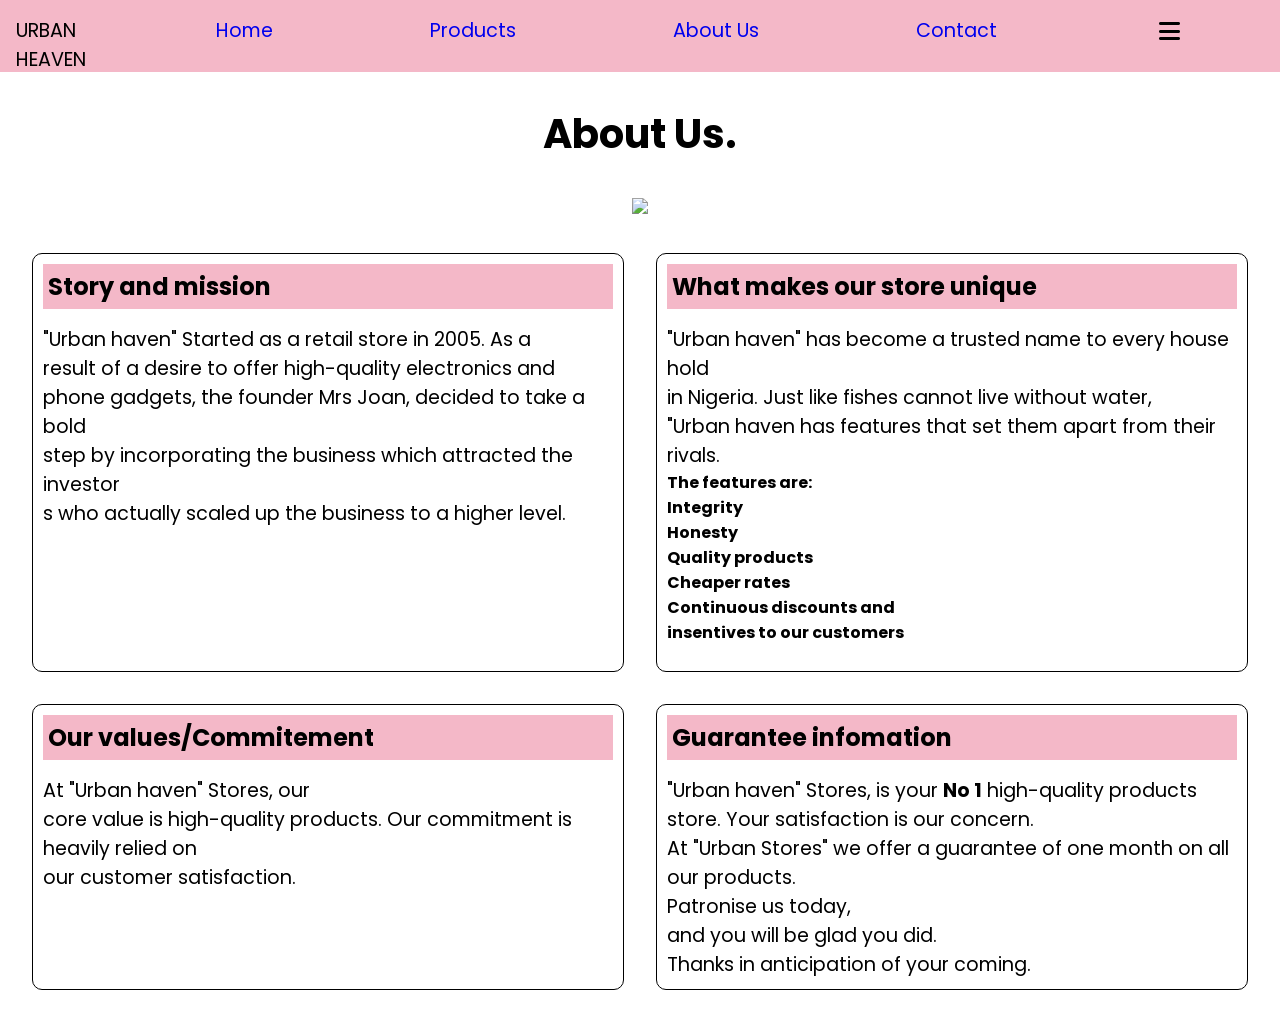
==== index.html @ 59ea6423 "Add header section to the About Page." ====
<!DOCTYPE html>
<html lang="en">
<head>
    <meta charset="UTF-8">
    <meta name="viewport" content="width=device-width, initial-scale=1.0">
    <title>About Us.</title>
    <link rel="stylesheet" href="./css/style.css">

     <link rel="preconnect" href="https://fonts.googleapis.com">
  <link rel="preconnect" href="https://fonts.gstatic.com" crossorigin>

  <link
    href="https://fonts.googleapis.com/css2?family=Poppins:wght@300;400;500;600;700&display=swap"
    rel="stylesheet"
  >
  <link rel="stylesheet" 
href="https://cdnjs.cloudflare.com/ajax/libs/font-awesome/6.0.0/css/all.min.css">
</head>

<body>
    <header>
        <nav class="navbar">
            <div>URBAN HEAVEN</div>

        <div class="desktop"> 

                <li><a href="#home">Home</a></li>
                 <li><a href="#products">Products</a></li>
                  <li><a href="#about">About Us</a></li>
                   <li><a href="#contact">Contact</a></li>
                   <div> 

        
            <button class="btn">
                <i class="fa-solid fa-bars"></i>
            </button>
        </div>

        </div>

        
            
        
            
        </nav>
    </header>


    <section id="about">
        
        <div class="card">

        
        <h2>
            About Us.
        </h2>

        <div>
            <img src="images/corporate-employees-review-transactional-info-improve-customer-satisfaction(1)(1).jpg">
        </div>

        <div class="card1"> 

    <div class="card2">
        <article>
            <h3> Story and mission </h3>
            <p>"Urban haven" Started as a retail store in 2005. As a<br>
                 result of a desire to offer high-quality electronics and<br>
                  phone gadgets, the founder Mrs Joan, decided to take a bold<br>
                   step by incorporating the business which attracted the investor<br>
                   s who actually scaled up the business to a higher level.</p>
        </article>
    </div>

     <div class="card3">
        <article>
            <h3> What makes our store unique  </h3>
            <p>"Urban haven" has become a trusted name to every house hold <br>
                in Nigeria. Just like fishes cannot live without water, <br>
                "Urban haven has features that set them apart from their rivals.
                <div class="features">  <strong>The features are:
                    <br>
                Integrity
                <br>
                Honesty
                <br>
                Quality products
                <br>
                Cheaper rates<br>
                Continuous discounts and<br> insentives to our customers
            
        </strong>
        </div>

    </p>
        </article>
    </div>

     <div class="card4">
        <article>
            <h3> Our values/Commitement </h3>
            <p> At "Urban haven" Stores, our<br>
                core value is high-quality products.
                Our commitment is heavily relied on <br>
                our customer satisfaction.
            </p>
        </article>
    </div>

    
    

     <div class="card5">
        <article>
            <h3>  Guarantee infomation </h3>
            <p> "Urban haven" Stores, is your
                 <b>No 1</b> high-quality products<br>
                  store.
                Your satisfaction is our concern.
                 <br> At "Urban Stores" we offer a 
                guarantee of one month on all our products. <br>
                Patronise us today,<br>
                 and you will be glad you did. <br> 
                Thanks in anticipation of your coming.
                
                
            </p>
        </article>
    </div>

    </div>

    </div>
    </section>
        
    
</body>
</html>
---- css/style.css ----
*{
    padding: 0;
    margin: 0;
    box-sizing: border-box;
}

header{
    height: 4.5rem;
    width: 100%;
    background-color: #f4b8c8;
    
}

.navbar{
    display: flex;
    flex-direction: row;
    justify-content: space-between;
    padding: 1rem;
}

.desktop{
    height: 100%;
    width: 100%;
    display: flex;
    flex-direction: row;
    justify-content: space-around;
    
    list-style: none;
}

.desktop a{
    text-decoration: none;
}

.desktop :hover{
    background-color: green;
    color: white;
    
}


.btn{
    height: 2rem;
    width: 2rem;
    background-color: transparent;
    border: none;
    font-size: 1.5rem;
    cursor: pointer;
}

body{
    font-family: 'Poppins', sans-serif;
    background-color: var(--secondary-color);
}

h2{
    font-size: 2.5rem;
    color: var(--colorh1);
}

p{
    font-size: 1.2rem;
    color: var(--colorh1);
}

h3{
    font-size: 1.5rem;
    color: var(--colorh1);
    background-color: #f4b8c8;
    padding: 5px;
}

nav{
    font-size: 1.2rem;
    color: var();
}





.card{
    display: flex;
    flex-direction: column;
    margin: 1rem;
    padding: 1rem;
    gap: 2rem;
    align-items: center;
    justify-content: center;

}

.card1{
    display: grid;
    grid-template-columns: repeat(2,1fr);
    gap: 2rem;
    
}

p{
    padding-top: 1rem;
}

.card2{
    border: 1px solid black;
    padding: 10px;
    height: auto;
    width: auto;
    background-color:white;
    border-radius: 10px;

}

.card3{
    border: 1px solid black;
    padding: 10px;
    height: auto;
    width: auto;
    background-color:white;
    border-radius: 10px
}

.card4{
    border: 1px solid black;
    padding: 10px;
    height: auto;
    width: auto;
    background-color:white;
    border-radius: 10px
}

.card5{
    border: 1px solid black;
    padding: 10px;
    height: auto;
    width: auto;
    background-color:white;
    border-radius: 10px
}






@import "color.css";
:root {
    --primary-color: #f4b8c8;
    --secondary-color: #ffffff;
    --primary-border-color: #4a4446;
    --colorh1: black;
    --card1-color: #ffffff;

    
}






@import "typography.css";
body {
    font-family: 'Poppins', sans-serif;
}

h2{
    font-size: 2.5rem;
    
}

p{
    font-size: 1.2rem;
    
}

h3{
    font-size: 1.5rem;
    
}

/* media query started for mobile */

    




@media (max-width:768px){
    
        .card1{
            display: flex;
            flex-direction: column;
            gap: 2rem;
        }

         .desktop{
        display: none;
        
    }

    .btn{
        display: flex;
        flex-direction: row;
        justify-self: end;
    }

}



@media (max-width:1024px){
    
        .card1{
            display: flex;
            flex-direction: column;
            gap: 2rem;
        }

        }
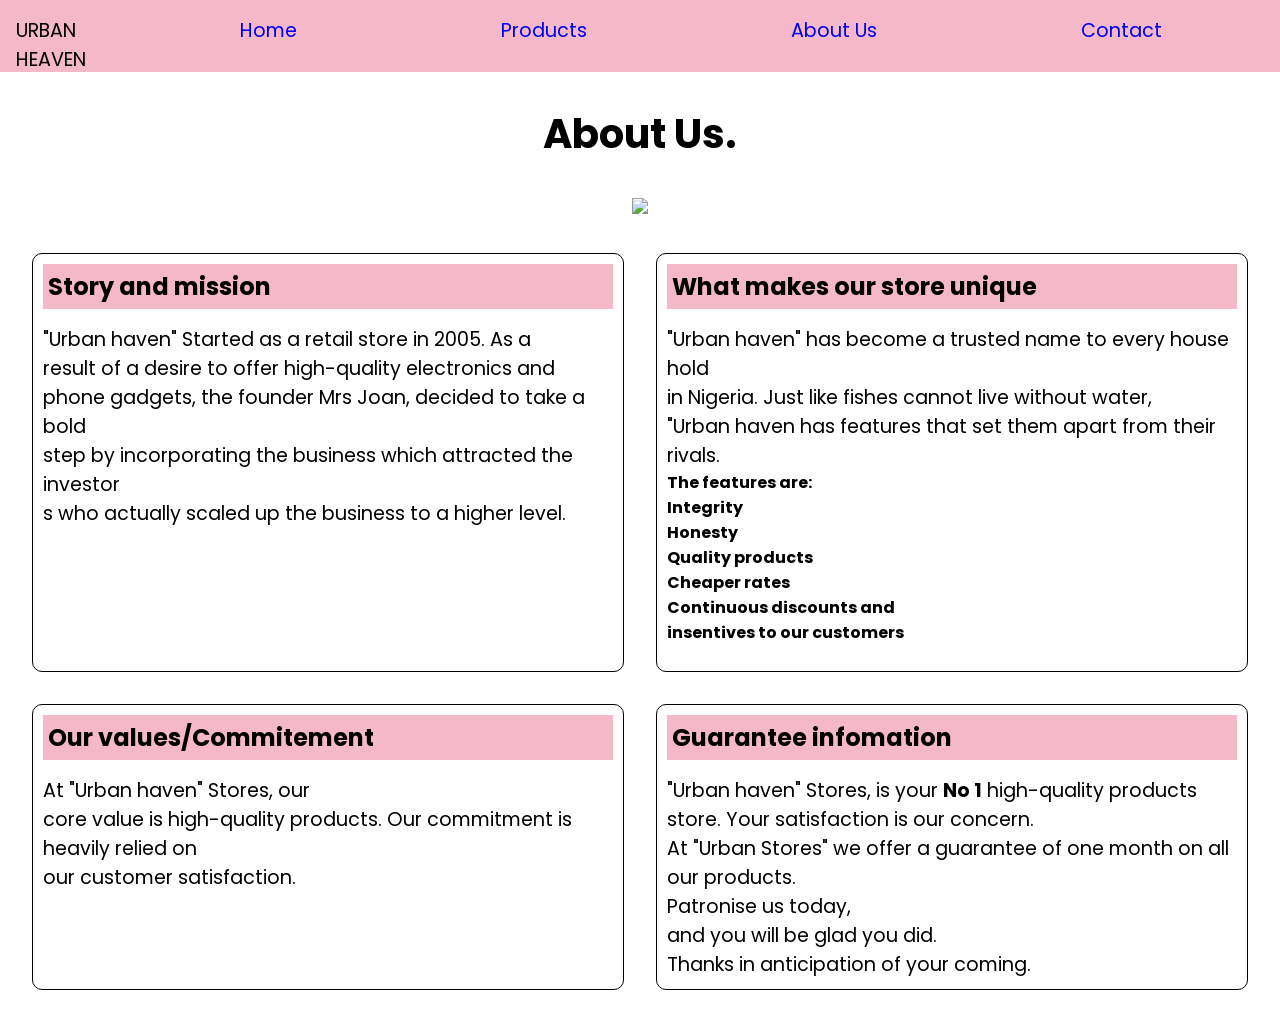
==== commit 333c1097: "Add responsiveness" ====
--- a/index.html
+++ b/index.html
@@ -28,17 +28,16 @@
                  <li><a href="#products">Products</a></li>
                   <li><a href="#about">About Us</a></li>
                    <li><a href="#contact">Contact</a></li>
-                   <div> 
+
+        </div>
+
+        <div> 
 
         
             <button class="btn">
                 <i class="fa-solid fa-bars"></i>
             </button>
         </div>
-
-        </div>
-
-        
             
         
             
--- a/css/style.css
+++ b/css/style.css
@@ -33,7 +33,7 @@
 }
 
 .desktop :hover{
-    background-color: green;
+    background-color: blue;
     color: white;
     
 }
@@ -181,13 +181,15 @@
 
 /* media query started for mobile */
 
-    
+
+    .btn{
+        display: none;
+    }
 
 
 
 
 @media (max-width:768px){
-    
         .card1{
             display: flex;
             flex-direction: column;
@@ -201,13 +203,10 @@
 
     .btn{
         display: flex;
-        flex-direction: row;
-        justify-self: end;
+        
     }
 
 }
-
-
 
 @media (max-width:1024px){
     
@@ -215,10 +214,13 @@
             display: flex;
             flex-direction: column;
             gap: 2rem;
+
         }
 
         }
 
+
+
         
 
 
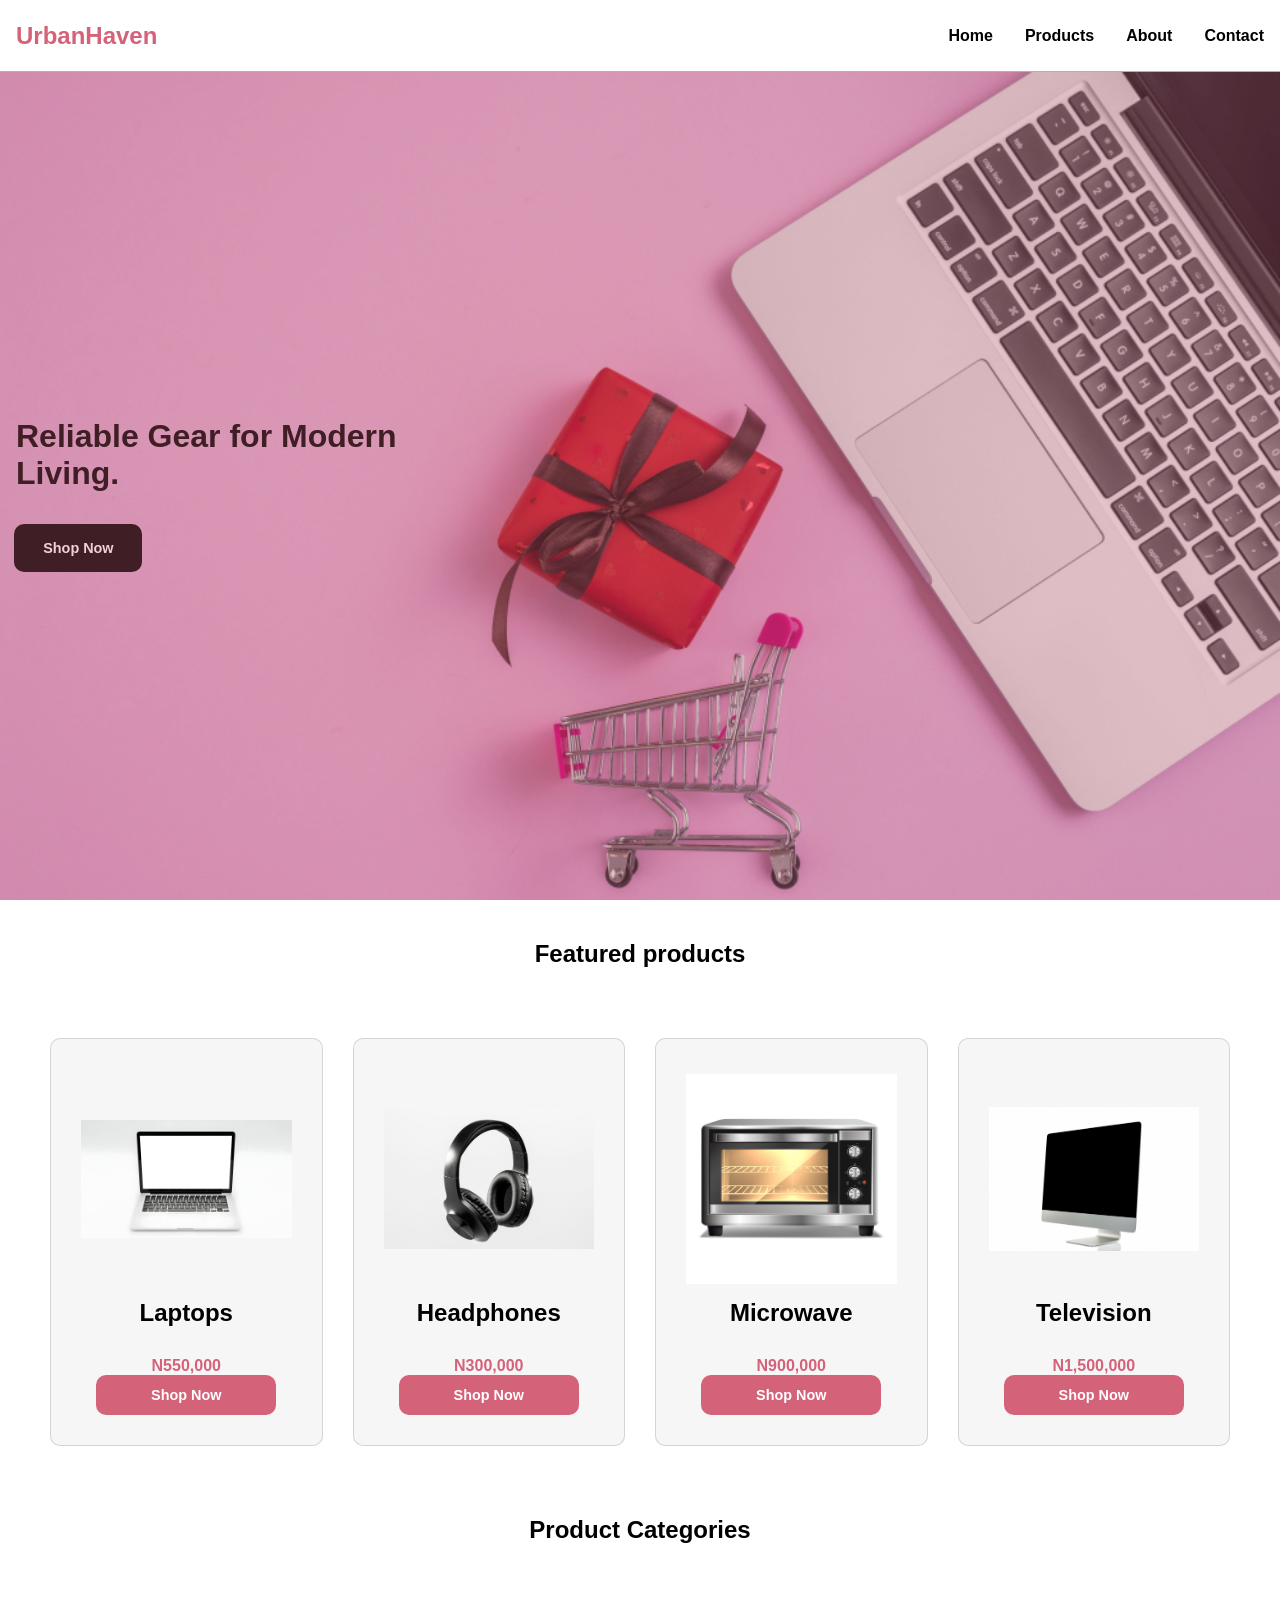
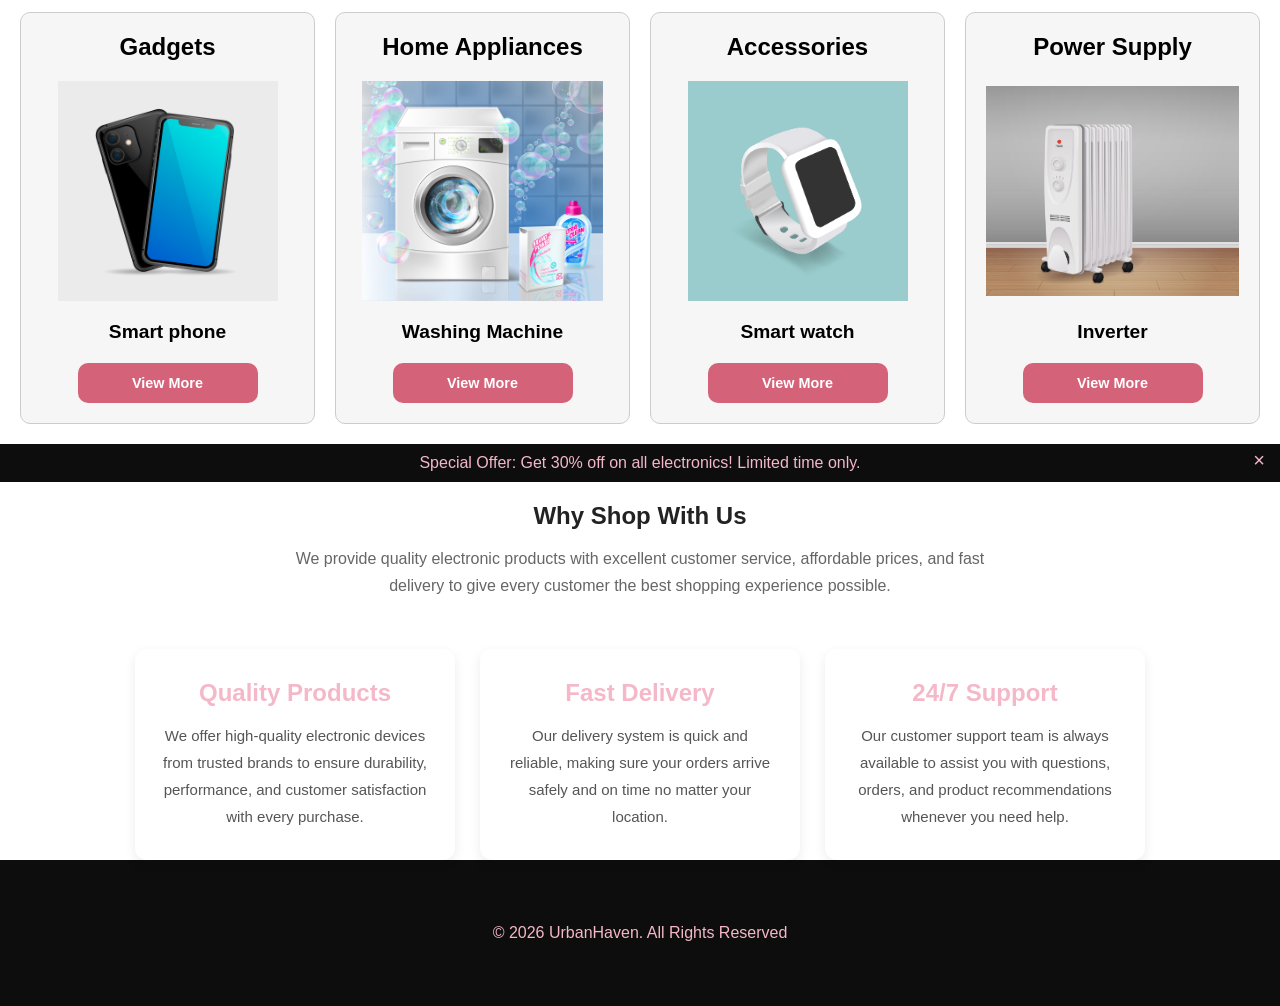
==== commit 04ee81e8: "fixed background image moved  and files to root folder, also moved css and images folder to root fol" ====
--- a/index.html
+++ b/index.html
@@ -1,137 +1,223 @@
-<!DOCTYPE html>
-<html lang="en">
-<head>
-    <meta charset="UTF-8">
-    <meta name="viewport" content="width=device-width, initial-scale=1.0">
-    <title>About Us.</title>
-    <link rel="stylesheet" href="./css/style.css">
-
-     <link rel="preconnect" href="https://fonts.googleapis.com">
-  <link rel="preconnect" href="https://fonts.gstatic.com" crossorigin>
-
-  <link
-    href="https://fonts.googleapis.com/css2?family=Poppins:wght@300;400;500;600;700&display=swap"
-    rel="stylesheet"
-  >
-  <link rel="stylesheet" 
-href="https://cdnjs.cloudflare.com/ajax/libs/font-awesome/6.0.0/css/all.min.css">
-</head>
-
-<body>
-    <header>
-        <nav class="navbar">
-            <div>URBAN HEAVEN</div>
-
-        <div class="desktop"> 
-
-                <li><a href="#home">Home</a></li>
-                 <li><a href="#products">Products</a></li>
-                  <li><a href="#about">About Us</a></li>
-                   <li><a href="#contact">Contact</a></li>
-
-        </div>
-
-        <div> 
-
-        
-            <button class="btn">
-                <i class="fa-solid fa-bars"></i>
-            </button>
-        </div>
-            
-        
-            
-        </nav>
-    </header>
-
-
-    <section id="about">
-        
-        <div class="card">
-
-        
-        <h2>
-            About Us.
-        </h2>
-
-        <div>
-            <img src="images/corporate-employees-review-transactional-info-improve-customer-satisfaction(1)(1).jpg">
-        </div>
-
-        <div class="card1"> 
-
-    <div class="card2">
-        <article>
-            <h3> Story and mission </h3>
-            <p>"Urban haven" Started as a retail store in 2005. As a<br>
-                 result of a desire to offer high-quality electronics and<br>
-                  phone gadgets, the founder Mrs Joan, decided to take a bold<br>
-                   step by incorporating the business which attracted the investor<br>
-                   s who actually scaled up the business to a higher level.</p>
-        </article>
-    </div>
-
-     <div class="card3">
-        <article>
-            <h3> What makes our store unique  </h3>
-            <p>"Urban haven" has become a trusted name to every house hold <br>
-                in Nigeria. Just like fishes cannot live without water, <br>
-                "Urban haven has features that set them apart from their rivals.
-                <div class="features">  <strong>The features are:
-                    <br>
-                Integrity
-                <br>
-                Honesty
-                <br>
-                Quality products
-                <br>
-                Cheaper rates<br>
-                Continuous discounts and<br> insentives to our customers
-            
-        </strong>
-        </div>
-
-    </p>
-        </article>
-    </div>
-
-     <div class="card4">
-        <article>
-            <h3> Our values/Commitement </h3>
-            <p> At "Urban haven" Stores, our<br>
-                core value is high-quality products.
-                Our commitment is heavily relied on <br>
-                our customer satisfaction.
-            </p>
-        </article>
-    </div>
-
-    
-    
-
-     <div class="card5">
-        <article>
-            <h3>  Guarantee infomation </h3>
-            <p> "Urban haven" Stores, is your
-                 <b>No 1</b> high-quality products<br>
-                  store.
-                Your satisfaction is our concern.
-                 <br> At "Urban Stores" we offer a 
-                guarantee of one month on all our products. <br>
-                Patronise us today,<br>
-                 and you will be glad you did. <br> 
-                Thanks in anticipation of your coming.
-                
-                
-            </p>
-        </article>
-    </div>
-
-    </div>
-
-    </div>
-    </section>
-        
-    
-</body>
+<!DOCTYPE html>
+<html lang="en">
+<head>
+    <meta charset="UTF-8">
+    <meta name="viewport" content="width=device-width, initial-scale=1.0">
+    <title>Urban Haven</title>
+    <link rel="stylesheet" href="./css/index.css">
+    <link rel="stylesheet" href="https://cdnjs.cloudfhlare.com/ajax/libs/font-awesome/7.0.1/css/all.min.css" integrity="sha512-2SwdPD6INVrV/lHTZbO2nodKhrnDdJK9/kg2XD1r9uGqPo1cUbujc+IYdlYdEErWNu69gVcYgdxlmVmzTWnetw==" crossorigin="anonymous" referrerpolicy="no-referrer">
+
+    <!-- Nwokolo Chizoba Augustina worked the home page-->
+    <!-- Makuachukwu James Onyekwuluje worked on the product page-->
+    <!-- Harrison Chidozie worked on the about page -->
+    <!-- Praise Okoro worked on the contact page -->
+    <!-- Franklin Orji reviewed the whole work -->
+
+</head>
+<body>
+    <!-- navigation -->
+    <header>
+       
+        <nav>
+
+            <div class="logo">
+                UrbanHaven
+            </div>
+
+            <ul class="desktop">
+                <li><a href="index.html">Home</a></li>
+                <li><a href="product.html">Products</a></li>
+                <li><a href="about.html">About</a></li>
+                <li><a href="contact.html">Contact</a></li>
+            </ul>
+
+             <div class="mobile">
+
+                <button> 
+                    <i class="fa-solid fa-bars"></i>
+                </button>
+
+                <ul class="mobile-dropdown">
+                    <li><a href="index.html">Home</a></li>
+                    <li><a href="product.html">Product</a></li>
+                    <li><a href="about.html">About</a></li>
+                    <li><a href="contact.html">Contact</a></li>
+                </ul>
+            </div>
+            
+        </nav>
+    </header>
+
+     <!-- hero section -->
+    <main class="main">
+        <section class="hero">
+            <div>
+                <p>
+                    Reliable Gear for Modern Living. 
+                </p>
+                <a href="#">Shop Now</a>
+            </div>
+        </section>
+
+        <!-- featured product section -->
+        <section class="featured-products">
+
+            <h2>
+                Featured products
+            </h2>
+            
+            <div class="product-container">
+                <div>
+                    <img src="./images/Laptop.jpg">
+ 
+                    <h2>Laptops</h2>
+
+                    <P>N550,000</P>
+
+                    <a href="#">Shop Now</a>
+                </div>
+                
+            
+                <div>
+                    <img src="./images/headphone.jpg">
+                    
+                    <H2>Headphones</H2>
+
+                    <P>N300,000</P>
+
+                    <a href="#">Shop Now</a>
+                </div>
+            
+                <div>
+                    <img src="./images/microwave.jpg">
+                    
+                    <h2>Microwave</h2>
+
+                    <P>N900,000</P>
+
+                    <a href="#">Shop Now</a>
+                </div>
+            
+                <div>
+                    <img src="./images/television.jpg">
+                    
+                    <h2>Television</h2>
+
+                    <P>N1,500,000</P>
+
+                    <a href="#">Shop Now</a>
+                </div>
+            
+            </div>
+
+            <div class="overlay"></div>
+        </section>
+
+        <!-- product category section -->
+        <section class="product-category">
+            <h2>
+                Product Categories 
+            </h2>
+
+            <div class="product-category-container">
+                <div>
+
+                    <h2>Gadgets</h2>
+
+                    <img src="./images/iphone.jpg">
+
+                    <h3>Smart phone</h3>
+
+                    <a href="#">View More</a>
+                </div>
+
+                <div>
+
+                    <h2>Home Appliances</h2>
+
+                    <img src="./images/washing machine.jpg">
+
+                    <h3>Washing Machine</h3>
+
+                    <a href="#">View More</a>
+                </div>
+
+                <div>
+                    <h2>Accessories</h2>
+
+                    <img src="./images/smart watch.jpg">
+
+                    <h3>Smart watch</h3>
+
+                    <a href="#">View More</a>
+                </div>
+
+                <div>
+                    <h2>Power Supply</h2>
+
+                    <img src="./images/inverter.jpg">
+
+                    <h3>Inverter</h3>
+
+                    <a href="#">View More</a>
+                </div>
+            </div>
+        </section>
+
+        <!-- banner -->
+        <div class="offer-banner">
+            <p> Special Offer: Get 30% off on all electronics! Limited time only.</p>
+            <button class="close-btn">&times;</button>
+        </div>
+
+        <!-- why shop with us section -->
+        <section class="why-shop">
+            <h2>Why Shop With Us</h2>
+            
+            <p class="intro">
+                We provide quality electronic products with excellent customer service,
+                affordable prices, and fast delivery to give every customer the best
+                shopping experience possible.
+            </p>
+            
+            <div class="shop-container">
+
+                <div class="shop-box">
+
+                   <h3>Quality Products</h3>
+
+                    <p>
+                      We offer high-quality electronic devices from trusted brands to ensure
+                      durability, performance, and customer satisfaction with every purchase.
+                    </p>
+                </div>
+
+                <div class="shop-box">
+                   <h3>Fast Delivery</h3>
+
+                    <p>
+                       Our delivery system is quick and reliable, making sure your orders
+                       arrive safely and on time no matter your location.
+                    </p>
+                </div>
+
+                <div class="shop-box">
+                    <h3>24/7 Support</h3>
+                    <p>
+                        Our customer support team is always available to assist you with
+                        questions, orders, and product recommendations whenever you need help.
+                    </p>
+                </div>
+
+            </div>
+        </section>
+
+    </main>
+
+    <!-- footer -->
+    <footer>
+        &copy; 2026 UrbanHaven. All Rights Reserved
+    </footer>
+    
+</body>
 </html>
--- a/css/index.css
+++ b/css/index.css
@@ -0,0 +1,410 @@
+/* black: #0d0d0d */
+/* white: #ffffff  */
+/* pink: #f4b8c8 */
+/* pink-light: #fce8ee */
+/* pink-dark: #d4637a */
+/* #666 */
+
+
+* {
+    padding: 0;
+    margin: 0;
+    box-sizing: border-box;
+    font-family: Arial, Helvetica, sans-serif;
+}
+
+ul li {
+    list-style-type: none;
+}
+
+a {
+    text-decoration: none;
+}
+
+header {
+    width: 100%;
+    height: 4.5rem;
+    border-bottom: 1px solid rgba(0, 0, 0, 0.3);
+    background-color: #FFFFFF;
+    position: sticky;
+    top: 0;
+    z-index: 50;
+}
+
+header nav {
+    width: 100%;
+    height: 100%;
+    display: flex;
+    justify-content: space-between;
+    align-items: center;
+    position: relative;
+    padding: 0rem 1rem;
+}
+
+header nav a:hover {
+    color: #D4637A;
+}
+
+.logo {
+    display: flex;
+    gap: 0.5rem;
+    align-items: center;
+    color: #D4637A;
+    justify-content: center;
+    align-items: center;
+    font-size: 1.5rem;
+    font-weight: 800;
+}
+
+.desktop {
+    display: none;
+}
+
+.mobile ul.mobile-dropdown {
+    position: absolute;
+    right: 0;
+    top: 100%;
+    background-color: #f6f6f6;
+    color: black;
+    border-left: 1px solid rgba(0, 0, 0, 0.2);
+    border-bottom: 1px solid rgba(0, 0, 0, 0.2);
+    border-top: 1px solid rgba(0, 0, 0, 0.2);
+    width: 40%;
+    max-width: 12rem;
+    height: 100vh-4.5rem;
+    padding: 2rem 1rem;
+    display: none;
+    flex-direction: column;
+    gap: 1.5rem;
+
+}
+
+.mobile a {
+    color: black;
+    font-weight: 600;
+    font-size: 0.95rem;
+}
+
+
+
+.hero {
+    width: 100%;
+    min-height: calc(100vh - 4.5rem);
+    background-color: rgb(220, 220, 225);
+    background-image: url(../images/hero.jpg);
+    background-repeat: no-repeat;
+    background-size: cover;
+    background-position: right;
+    display: flex;
+    flex-direction: column;
+    align-items: flex-start;
+    justify-content: center;
+    position: relative;
+    gap: 3rem;
+}
+
+.hero p {
+    z-index: 3;
+    color: black;
+    font-weight: 700;
+    font-size: 2rem;
+    margin: 2rem 1rem;
+    width: 90%;
+    max-width: 35rem;
+}
+
+.hero a {
+    background-color: black;
+    color: white;
+    font-size: 0.9rem;
+    font-weight: 600;
+    display: flex;
+    flex-direction: column;
+    align-items: center;
+    justify-content: center;
+    margin: 0.9rem;
+    width: 8rem;
+    height: 3rem;
+    border-radius: 10px;
+}
+
+.overlay {
+    position: absolute; 
+    left: 0; 
+    top: 0; 
+    width: 100%;
+    height: 100%;
+    background-color: #D4637A;
+    opacity: 30%;
+}
+
+.featured-products {
+    padding: 30px 10px;
+    margin: auto;
+    width: 100%;
+    max-width: 1400px;
+}
+
+.featured-products h2 {
+    display: flex;
+    flex-direction: column;
+    text-align: center;
+    margin-bottom: 30px;
+    margin-top: 10px;
+    font-size: 1.5rem;
+    font-weight: 600;
+}
+
+.product-container {   
+    display: grid;
+    grid-column: 1fr;
+    gap: 20px;
+    padding: 20px;
+}  
+
+.product-container div {
+    width: 100%;
+    border: 1px solid #cccc;
+    border-radius: 10px;
+    padding: 20px;
+    display: flex;
+    flex-direction: column;
+    align-items: center;
+    text-align: center;
+    background-color: #f6f6f6;
+}
+
+.product-container p {
+    color: #D4637A;
+    font-size: 1rem;
+    font-weight: 600;
+}
+
+.product-container h2 {
+    font-size: 1.5rem;
+    font-weight: 600;
+}                                                                                                                                                                                                                                                                                                                                                                                                                                                                                                                                                                                                                                                                                                                                                                                                                                                                                                                                                                                                                                                                                                                                                                                                                                                                                                                                                                                                                                                                                                                                                                                                                                                                                                                                                                                                                                                                                                                                                                                                                                                                                                                                                                                                           
+
+.product-container a {
+    width: 100%;
+    max-width: 180px;
+    background-color: #D4637A;
+    color: white;
+    font-size: 0.9rem;
+    font-weight: bold;
+    padding: 12px 24px;
+    border: none;
+    cursor: pointer;
+    border-radius: 10px;
+}
+    
+
+.product-container img {
+    width: 100%;
+    height: 220px;
+    object-fit: contain;
+}
+
+.product-category {
+    width: 100%;
+    max-width: 1400px;
+    height: 100%;
+    margin: auto;
+    display: flex;
+    flex-direction: column;
+    align-items: center;
+    justify-content: center;
+    gap: 3rem;
+}
+
+.product-category-container {
+    display: grid;   
+    grid-template-columns: 1fr;
+    gap: 20px;
+    padding: 20px;
+}  
+
+.product-category-container div {
+    width: 100%;
+    gap: 20px;
+    border: 1px solid #CCCCCC;
+    border-radius: 10px;
+    padding: 20px;
+    display: flex;
+    flex-direction: column;
+    align-items: center;
+    text-align: center;
+    background-color: #f6f6f6;
+}
+
+.product-category-container h2 {
+    font-size: 1.5rem;
+    font-weight: 600; 
+}
+
+.product-category-container h3 {
+    font-size: 1.2rem;
+    font-weight: 600;
+}
+
+.product-category-container a {
+    width: 100%;
+    max-width: 180px;
+    background-color: #D4637A;
+    color: white;
+    font-size: 0.9rem;
+    font-weight: bold;
+    padding: 12px 24px;
+    border: none;
+    cursor: pointer;
+    border-radius: 10px;
+    }
+
+.product-category-container img {
+    width: 100%;
+    height: 220px;
+    object-fit: contain;
+}
+
+.offer-banner {
+  background-color: #0D0D0D;
+  color: #f4b8c8;
+  text-align: center;
+  padding: 10px;
+  position: relative;
+  font-size: 16px;
+}
+
+.offer-banner p {
+  margin: 0;
+}
+
+.close-btn {
+  position: absolute;
+  right: 15px;
+  top: 5px;
+  background: none;
+  border: none;
+  color: #f4b8c8;
+  font-size: 20px;
+  cursor: pointer;
+}
+
+.why-shop {
+    max-width: 1200px;
+    margin: auto;
+    text-align: center;
+}
+
+.why-shop h2 {
+    font-size: 1.5rem;
+    margin-top: 20px;
+    margin-bottom: 15px;
+    color: #222;
+}
+
+.why-shop .intro {
+    max-width: 700px;
+    margin: 0 auto 50px;
+    color: #666;
+    line-height: 1.7;
+}
+
+.shop-container {
+    display: flex;
+    gap: 25px;
+    justify-content: center;
+    flex-wrap: wrap;
+}
+
+.shop-box {
+    background-color: white;
+    padding: 30px 25px;
+    border-radius: 12px;
+    width: 320px;
+    box-shadow: 0 4px 12px rgba(0, 0, 0, 0.08);
+    transition: 0.3s ease;
+}
+
+.shop-box:hover {
+transform: translateY(-8px);
+}
+
+.shop-box h3 {
+margin-bottom: 15px;
+color: #f4b8c8;
+font-size: 24px;
+}
+
+.shop-box p {
+    color: #555;
+    line-height: 1.8;
+    font-size: 15px;
+}
+
+
+footer {
+    background-color: #0D0D0D;
+    color: #f4b8c8;
+    padding: 4rem 0;
+    text-align: center;
+}
+
+@media (min-width: 768px) {
+   .product-container {
+    grid-template-columns: repeat(2, 1fr);
+   } 
+
+   .product-category-container {
+    grid-template-columns: repeat(2, 1fr);
+   }
+}
+
+@media (min-width: 1024px) {
+   .mobile {
+    display: none;
+   }
+   
+   header nav > a {
+    display: inline-block;
+   }
+
+   header .desktop {
+    display: flex;
+    gap: 2rem;
+   }
+
+   header .desktop a {
+    color: black;
+    font-weight: 600;
+    font-size: 1rem;
+   }
+
+   .product-container {
+    grid-template-columns: repeat(4, 1fr);
+    gap: 30px;
+    padding: 40px;
+   }
+
+   .product-container div {
+    padding: 30px;
+    min-height: 400px;
+   }
+
+   .product-containerimg {
+    max-width: 220px;
+   }
+
+   .product-container h2 {
+    font-size: 1.5rem;
+   }
+
+   .product-category-container {
+    grid-template-columns: repeat(4, 1fr);
+   }
+
+}
+
+@media (min-width: 1500px) {
+    
+}
